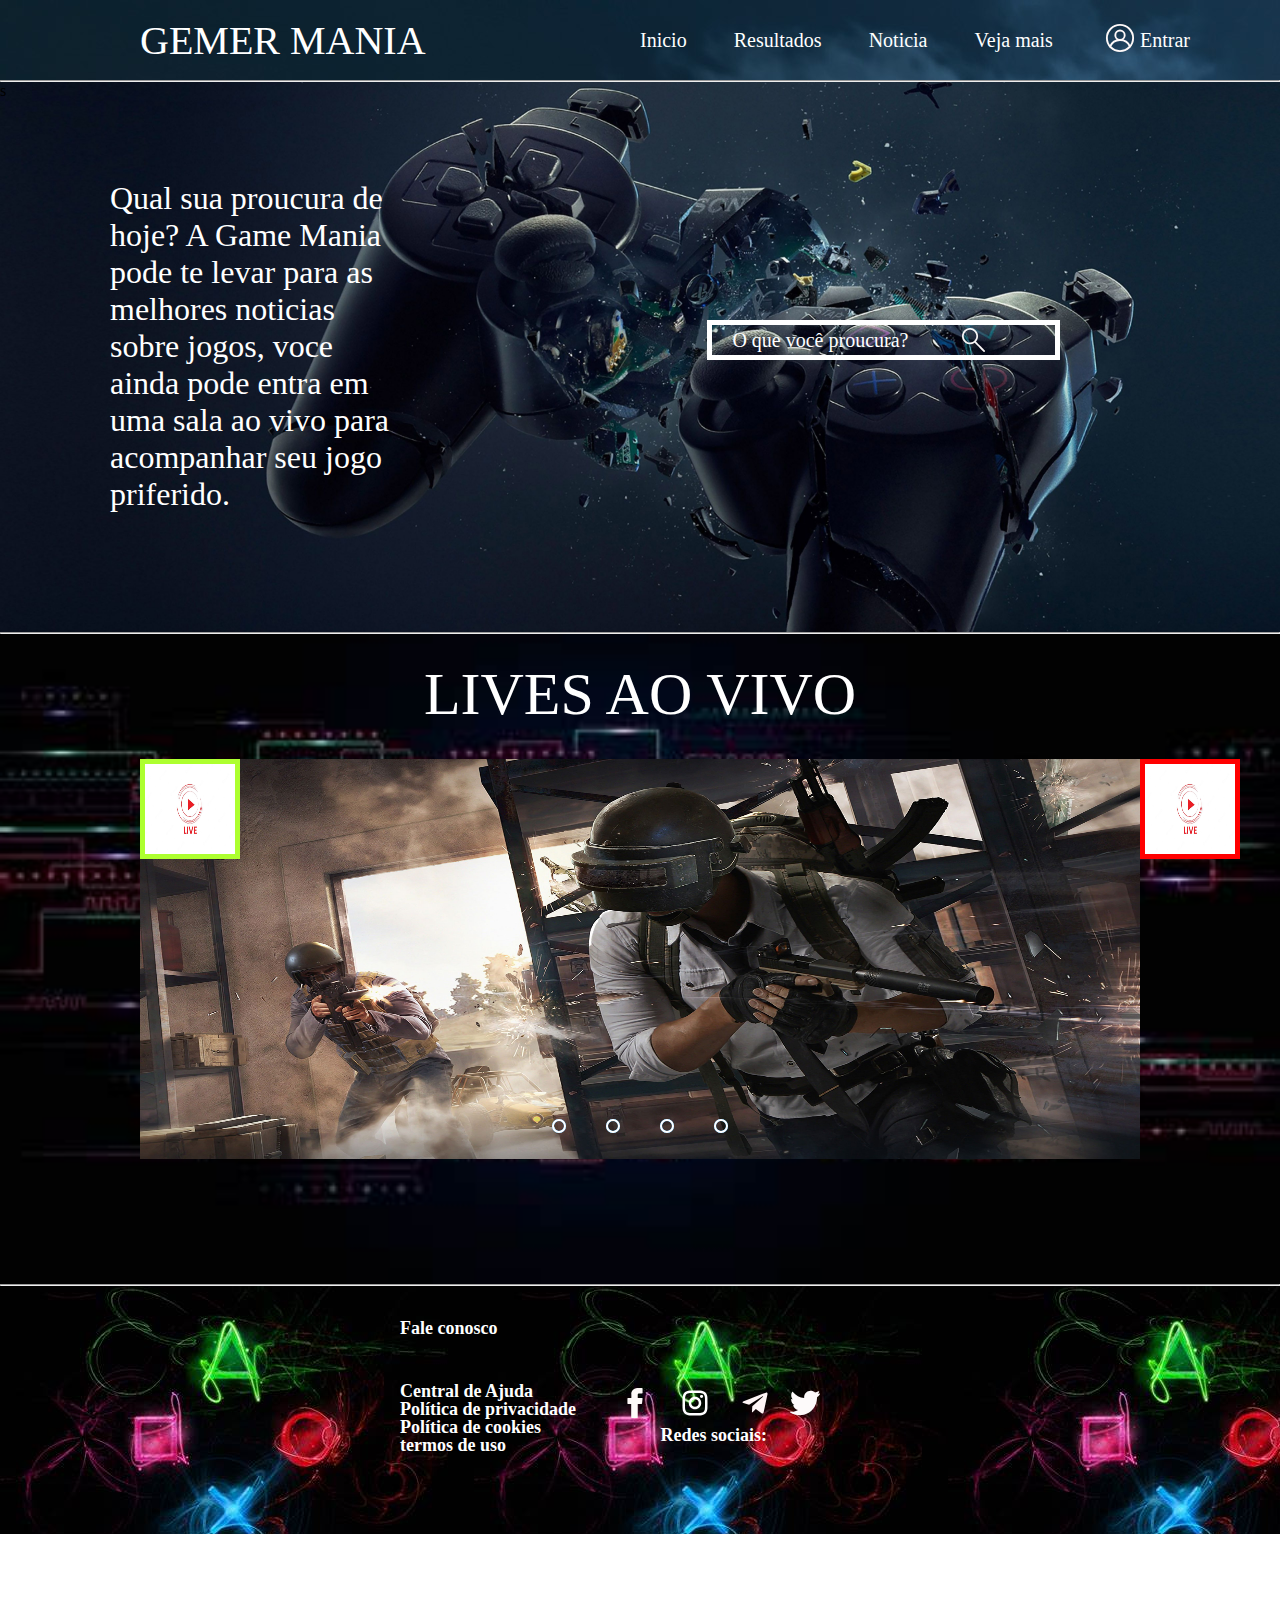
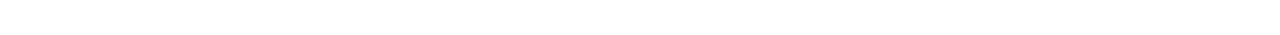
==== index.html @ dbf97cb5 "first commit" ====
<!DOCTYPE html>
<html lang="pt-br">
    <head>
        <meta charset="UTF-8" />
        <title>GEMERS</title>
        <link rel="stylesheet" href="css/style.css">
         <script src="java/script.java" defer></script>    
	</head>
    <body>
        <header> 
            <div class="container-grid cabecalho">
                  <p class="no">Gemer Mania</p>
                <nav class="menu"> 
                   <a href="#" target="_blank">Inicio</a>
                   <a href="#" target="_blank">Resultados</a>
                   <a href="#" target="_blank">Noticia</a>
                   <a href="#" target="_blank">Veja mais</a>
                  <nav>
				     <img src="ing/user3.svg" alt="imagem entrar" class="enter">
                     <a href="login.html" class="ler-entrar">Entrar</a>
				  </nav>              
				</nav>
            </div>
        </header> <hr>
         <section class="imagem"> 
       s  	<div class="topo">
			  <p class="para">Qual sua proucura de hoje? A Game Mania pode te 
			   levar para as melhores noticias sobre jogos, voce ainda 
			   pode entra em uma sala ao vivo para acompanhar seu jogo priferido.
			  </p>
			  <a href="#" class="meio trabo">O que você proucura?</a>	
			  <!--<img src="ing/lupa.svg" alt="imagem logo" class="dudu">-->	
			</div>
		</section> <hr>
		<section class="lucas"  id="conf"> 
		    <p class="lives">lives ao vivo</p>
			<div class="slider">
			    <div class="slides">
				<input type="radio" name="radio-btn" id="radio1">
				<input type="radio" name="radio-btn" id="radio2">
				<input type="radio" name="radio-btn" id="radio3">
				<input type="radio" name="radio-btn" id="radio4">
				<!--fim radio button-->
				
				<!-- Slide images -->
				<div class="slide first">
				   <a href="#"><img src="ing/pubg.jpg" alt="Imagem 1" /></a>
				   <img src="ing/aovivo.jpg" class="Imagem1"/>
				   <!-- <p class="ao-vivo1">ao vivo</p> -->
				</div>
				<div>
				   <a href="#"><img src="ing/freefire 2.jpg" alt="Imagem 2" /></a>
				   <img src="ing/aovivo.jpg" class="Imagem2"/>
				   <!-- <p class="ao-vivo2">ao vivo</p> -->
				</div>
				<div>
				   <a href="#"><img src="ing/warzone.jpg" alt="Imagem 3" /></a>
				   <img src="ing/aovivo.jpg" class="Imagem3"/>
				   <!-- <p class="ao-vivo3">ao vivo</p> -->
				</div>
				<div>
				   <a href="#"><img src="ing/lol 3.jpg" alt="Imagem 4" /></a>
				   <img src="ing/aovivo.jpg" class="Imagem4"/>
				   <!-- <p class="ao-vivo4">ao vivo</p> -->
				</div>
				<!-- Fim Slide imagem -->
				
				<!-- Navigation auto -->
				<div class="navigation-auto">
				   <div class="auto-btn1"></div>
				   <div class="auto-btn2"></div>
				   <div class="auto-btn3"></div>
				   <div class="auto-btn4"></div>
				</div>
								
				</div>
				
				<div class="manual-navigation">
				    <label for="radio1" class="manual-btn"></label>
					<label for="radio2" class="manual-btn"></label>
					<label for="radio3" class="manual-btn"></label>
					<label for="radio4" class="manual-btn"></label> 
				</div>
				
			</div>
		
		
		   			
		</section>
		<footer> <hr>
	        <div>	   
				<a href="#" target="_blank" class="endereço">CNPJ: 12.954.000 / 0001-24 - Endereço: Vtoria Cabral de Mello Neto, 400, 7º andar
            Península Corporativa, Barra da Tijuca, Rio de Janeiro, Brasil.  EXPRES GEMER Copyright &copy; 2022</a>
			</div>
			
			<div class="lista"> 
				<ul>
					<li><a href="#" target="_blanck">Central de Ajuda</a></li>
				    <li><a href="#" target="_blanck">Política de privacidade</a></li>
				    <li><a href="#" target="_blanck">Política de cookies</a></li>
				    <li><a href="#" target="_blanck">termos de uso</a></li>
			    </ul>
		    </div>
			
			<div>
				<p id="lista2">Fale conosco</p>
			</div>
			
			<div class="redes">
			    <a href="#"><img src="ing/fece.svg" alt="imagem facebook" id="teste1"></a>
				<a href="#"><img src="ing/instagram.svg" alt="imagem instagram" id="teste2"></a>
				<a href="#"><img src="ing/telegram.svg" alt="imagem telegram" id="teste3"></a>
				<a href="#"><img src="ing/tui.svg" alt="imagem tui" id="teste4"></a>
			</div>
			
			<div class="final">
				<p>Redes sociais:</p>
			</div>
 
 
		</footer>	
		
	</body>
</html>
---- css/style.css ----
* {
  margin: 0;
  padding: 0;
  box-sizing: border-box;
}

/* header {
        background-color: #1E1;
        height: 80px;
} */

header {
     background-image: url('../ing/PcGame.jpg');
     height: 80px;
}

.container-grid {
      width: 1000px;
      margin: 0 auto;
      /*background-color: pink;*/
}

.cabecalho {
      display: flex; 
      justify-content: space-between; 
      align-items: center;
      height: 100%;
}

.menu {
     width: 500px;
     display: flex;
     justify-content: space-between;
     align-items: center;
}

.no {
     color: white;  
     font-size: 40px;
	 text-transform: uppercase;
}

.menu a {
	 color: white;
     text-decoration: none;
     font-size: 20px;
      	  
}

.imagem {
	 background-image: url('../ing/contro.jpg');
     background-size:cover;
	 background-repeat: no-repeat;
	 background-position: center;
	 width: 100%;
	 height: 550px;
		  /*background-repeat:no-repeat;
	       background-position:center;*/
}

.topo {
     height: 580px;
     display: flex;
	 justify-content: space-between;	
}


.meio {
	width:440px;
	height: 40px;
	border:5px solid white;
	color: white;
	font-size: 20px;
	padding: 4px;
	padding-left:20px;
	margin:220px;
	text-decoration: none;
	
}

.trabo {
	background-image: url('../ing/lupa.svg');
	background-repeat: no-repeat;
	background-position: 250px ;
}

.meio {
	
	display: flex;
	justify-content: space-between;
}

.para {
	width: 409px;
	height: 312px;
	padding-left: 30px;
	margin: 80px;
	color: white;
	font-size: 32px;
	display: flex;
}

/*.dudu {
	width: 30px;
	height: 10px;
	background-position: left;
}*/

/*.menu {
	width: 200px;
	height:  100;
	background-image: url('../ing/user.svg');
	background-repeat: no-repeat;
	background-position: right;
}*/

.enter {
	width: 40px;
	height: 30px;
	/*margin: px;
	background-position: left;*/
}

.ler-entrar {
    position: absolute; 
	left: 100%px;
	top: 29px;
	
}
/*section 1*/


/*section 2*/

.lucas {
	background-image: url('../ing/OIP.jfif');
	background-size: cover;
	background-position: center;
	background-repeat: no-repeat;
	/*background-position: 1000px 0px;*/
	width: 100%;
	height: 650px;
	
}

.nav1 {
	width: 264px;
	height: 342px;
	background-position:center;
	background-size: cover;
	background-repeat: no-repeat;
	display: flex;
	justify-content: space-between;
}

.lives {
	text-transform: uppercase;
	color: #FFF;
	position: absolute;
	top: 660px;
	font-size: 60px;
	

}
	

/* Começo carrossel */

#conf {
	display: flex;
	justify-content: center;
	align-items: center;
}
	

.slider {
	margin: 0;
	width: 1000px;
	height: 400px;
	overflow: hidden;
	
}

.slides {
	width: 400%;
	height: 400px;
	display: flex;
}

.slides input{ 
    display: none; 
} 

.slide{
	width: 25%;
	position: relative;
	transition: 2s;
}

.slide img{
	width: 1000px;
}

img {
	width: 1000px;
	height: 400px;
	background-position: center;
}

.manual-navigation {
	position: absolute;
	width: 1000px;
	margin-top: -40px;
	display: flex;
	justify-content: center;
}

.manual-btn {
	border: 2px solid #FFF;
	padding: 5px;
	border-radius: 10px;
	cursor: pointer;
	transition: 1s;
}

.manual-btn:not(:last-child){
	margin-right: 40px;
}

.manual-btn:hover{
	background-color: #FFF;
}

#radio1:checked~.first{
	margin-left: 0;
}

#radio2:checked~.first{
	margin-left: -25%;
}

#radio3:checked~.first{
	margin-left: -50%;
}

#radio4:checked~.first{
	margin-left: -75%;
}

.navigation-auto div{
	border: 2px solid #20a6ff;
	padding: 5px;
	border-radius: 10px;
	transition: 1s;
}

.navigation-auto {
	position: absolute;
	width: 1000px;
	margin-top: 360px;
	display: flex;
	justify-content: center;
}

.navigation-auto div:not(:last-child){
	margin-right: 40px;
}

#radio1:checked~.navigation-auto .auto-btn1{
	background-color: #FFF;
}

#radio2:checked~.navigation-auto .auto-btn2{
	background-color: #FFF;
}

#radio3:checked~.navigation-auto .auto-btn3{
	background-color: #FFF;
}

#radio4:checked~.navigation-auto .auto-btn4{
	background-color: #Fff;
}

footer {
	background-image: url('../ing/IMG.jfif');
    width: 100%;
	height: 250px;
	
}

p {
	color: #FFF;
}

.endereço {
	color: #FFF;
	text-decoration: none;
	position: absolute;
	bottom: -735px;
	
}

 .lista a{
	color: #FFF;
	text-decoration: none;
	position: absolute; 
	left: 400px;
	margin-top: 95px;
	font-weight: 700;
	font-size: 18px;
	/* -webkit-text-stroke-width: 1px; */
	/* -webkit-text-stroke-color: red; */
}

#lista2 {
	font-size: 18px;
	position: absolute;
	left: 400px;
	margin-top: -40px;
	font-weight: 700;
}

.redes img{
	width: 30px;
	height: 30px;
	position: absolute;  
	right: 600px;
	display: flex;
	align-items: center;
    
	margin-top: 30px;
}

#teste1 {
	width: 30px;
	height: 30px;
	position: absolute;  
	right: 630px;
}

#teste2 {
	width: 30px;
	height: 30px;
	position: absolute;  
	right: 570px;
}

#teste3 {
	width: 30px;
	height: 30px;
	position: absolute;  
	right: 510px;
}
	
#teste4 {
	width: 30px;
	height: 30px;
	position: absolute;  
	right: 460px;
}

.final {
	color: #FFF;
	font-size: 18px;
	position: absolute;
	right: 513px;
	bottom: -546px;
	font-weight: 700;
}

.Imagem3 {
	position: relative;
	height: 100px;
	width: 100px;
}

.Imagem1 {
	position: absolute;
	border: 5px solid greenyellow;
	height: 100px;
	width: 100px !important;
	margin-left: -1000px;
}

.Imagem2 {
	position: absolute;
	height: 100px;
	width: 100px;
	margin-left: -1000px;
	border: 5px solid red;
}

.Imagem3 {
	position: absolute;
	height: 100px;
	width: 100px;
	margin-left: -1000px;
	border: 5px solid red;
}

.Imagem4 {
	position: absolute;
	height: 100px;
	width: 100px;
	margin-left: -1000px;
	border: 5px solid red;
}



/* .ao-vivo1 { */
	/* color: #FFF; */
	/* position: absolute; */
/* } */

/* .ao-vivo2 { */
	/* color: #FFF; */
	/* position: absolute;  */
/* } */

/* .ao-vivo3 { */
	/* color: #FFF; */
	/* position: absolute; */
/* } */

/* .ao-vivo4 { */
	/* color: #FFF; */
	/* position: absolute;  */
/* } */
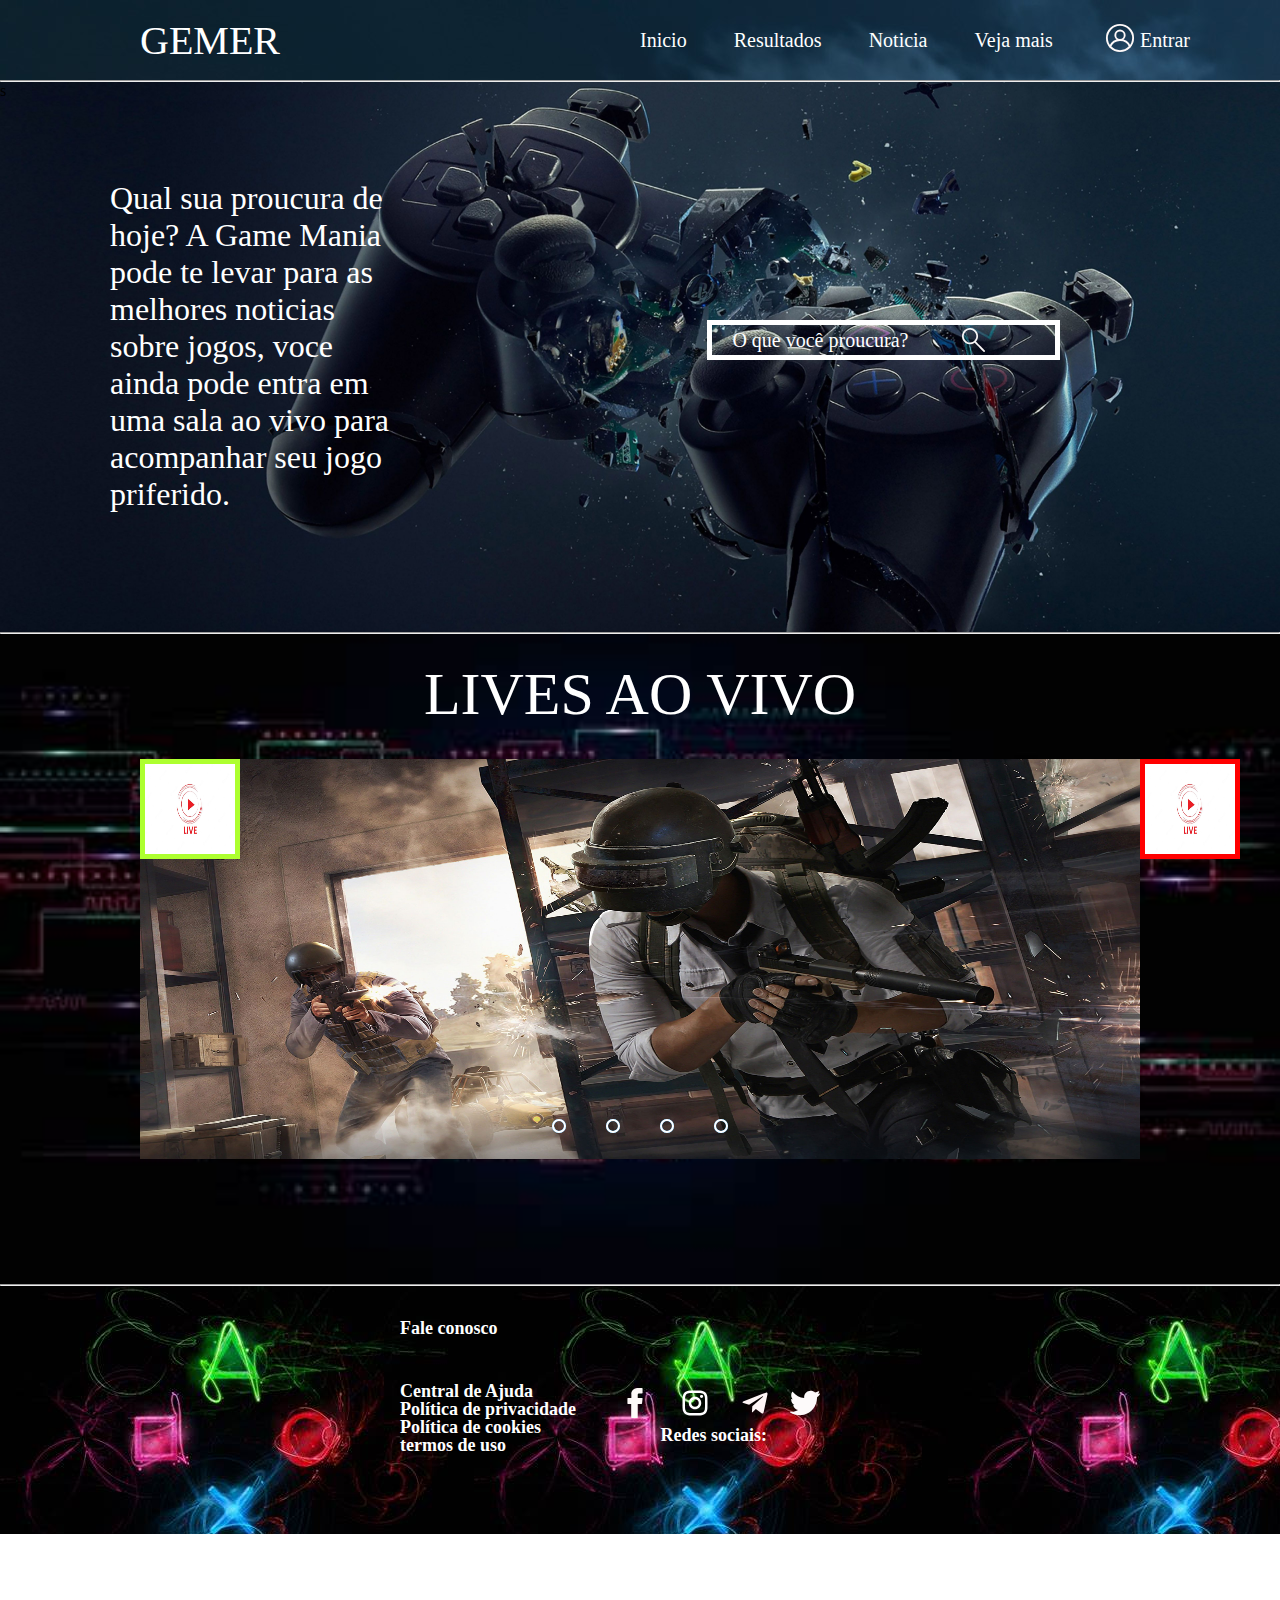
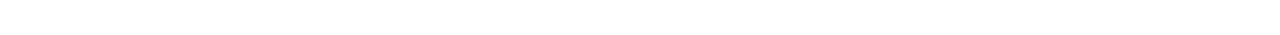
==== commit 4cd94cb6: "testin time" ====
--- a/index.html
+++ b/index.html
@@ -9,7 +9,7 @@
     <body>
         <header> 
             <div class="container-grid cabecalho">
-                  <p class="no">Gemer Mania</p>
+                  <p class="no">Gemer</p>
                 <nav class="menu"> 
                    <a href="#" target="_blank">Inicio</a>
                    <a href="#" target="_blank">Resultados</a>
